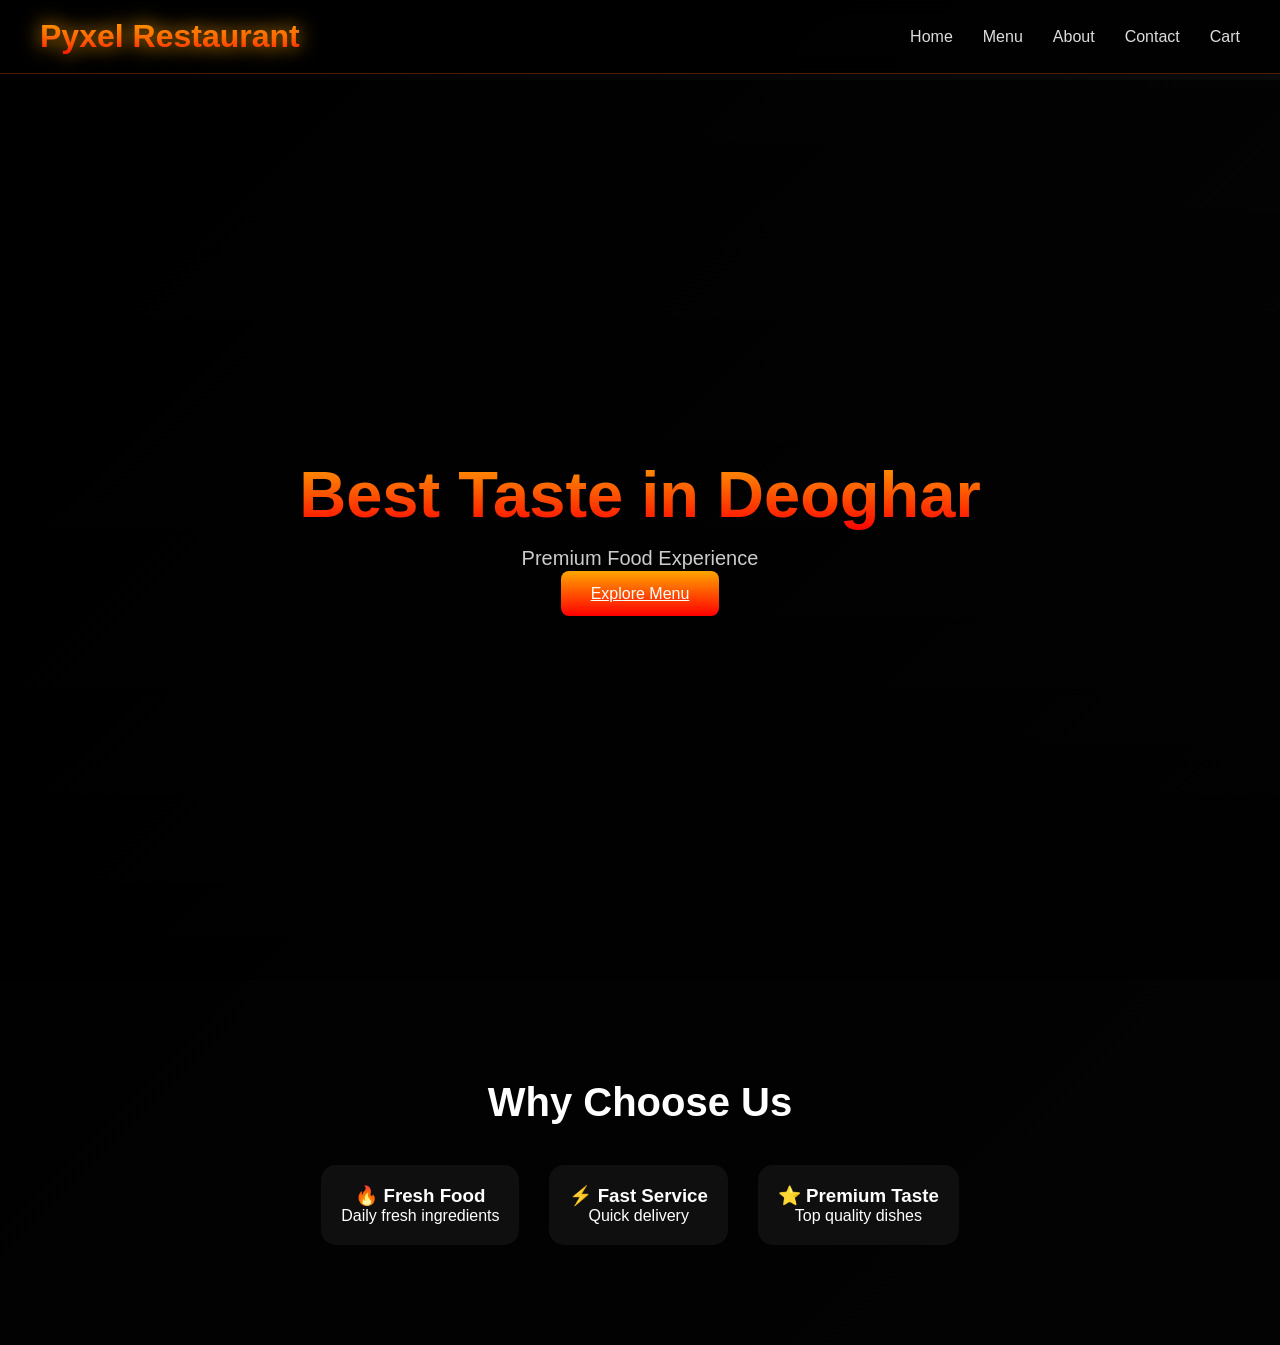
==== index.html @ 69cedcbf "first commit" ====
<!DOCTYPE html>
<html lang="en">
<head>
<meta charset="UTF-8">
<meta name="viewport" content="width=device-width, initial-scale=1.0">
<title>Pyxel Restaurant</title>
<link rel="stylesheet" href="css/style.css">
</head>

<body>

<nav class="navbar">
<div class="logo">Pyxel Restaurant</div>

<ul class="nav-links">
<li><a href="index.html">Home</a></li>
<li><a href="menu.html">Menu</a></li>
<li><a href="about.html">About</a></li>
<li><a href="contact.html">Contact</a></li>
<li><a href="cart.html">Cart</a></li>
</ul>
</nav>

<section class="hero">
<div class="overlay"></div>
<div class="hero-content">
<h1>Best Taste in Deoghar</h1>
<p>Premium Food Experience</p>
<a href="menu.html" class="btn">Explore Menu</a>
</div>
</section>

<section class="why">
<h2>Why Choose Us</h2>

<div class="cards">

<div class="card">
<h3>🔥 Fresh Food</h3>
<p>Daily fresh ingredients</p>
</div>

<div class="card">
<h3>⚡ Fast Service</h3>
<p>Quick delivery</p>
</div>

<div class="card">
<h3>⭐ Premium Taste</h3>
<p>Top quality dishes</p>
</div>

</div>
</section>

<script src="js/script.js"></script>
</body>
</html>
---- css/style.css ----
/* RESET */
*{
margin:0;
padding:0;
box-sizing:border-box;
font-family:'Poppins',sans-serif;
}

body{
background:linear-gradient(135deg,#000,#0a0a0a,#111);
color:white;
padding-top:80px;
overflow-x:hidden;
}

/* NAVBAR */
.navbar{
position:fixed;
top:0;
width:100%;
display:flex;
justify-content:space-between;
align-items:center;
padding:18px 40px;
background:rgba(0,0,0,0.85);
backdrop-filter:blur(10px);
z-index:1000;
border-bottom:1px solid rgba(255,100,0,0.3);
}

.logo{
font-size:32px;
font-weight:bold;
background:linear-gradient(orange,red);
-webkit-background-clip:text;
color:transparent;
text-shadow:0 0 20px orange;
}

/* NAV LINKS */
.nav-links{
display:flex;
gap:30px;
list-style:none;
}

.nav-links a{
color:#ddd;
text-decoration:none;
font-size:16px;
position:relative;
transition:0.3s;
}

.nav-links a:hover{
color:orange;
text-shadow:0 0 10px orange;
}

/* HERO */
.hero{
height:100vh;
background:url('https://images.unsplash.com/photo-1504674900247-0877df9cc836') center/cover no-repeat;
display:flex;
align-items:center;
justify-content:center;
text-align:center;
position:relative;
}

.overlay{
position:absolute;
width:100%;
height:100%;
background:linear-gradient(to bottom,rgba(0,0,0,0.7),rgba(0,0,0,0.9));
}

.hero-content{
position:relative;
z-index:2;
}

.hero h1{
font-size:65px;
background:linear-gradient(orange,red);
-webkit-background-clip:text;
color:transparent;
}

.hero p{
margin:15px 0;
font-size:20px;
color:#ccc;
}

/* BUTTON */
.btn{
padding:14px 30px;
background:linear-gradient(orange,red);
border:none;
border-radius:8px;
color:white;
cursor:pointer;
transition:0.3s;
}

.btn:hover{
box-shadow:0 0 25px orange;
transform:scale(1.05);
}

/* SECTION BASE */
section{
padding:100px 20px;
text-align:center;
}

/* WHY SECTION */
.why{
background:url('https://images.unsplash.com/photo-1555396273-367ea4eb4db5') center/cover;
position:relative;
}

.why::before{
content:"";
position:absolute;
width:100%;
height:100%;
background:rgba(0,0,0,0.8);
top:0;
left:0;
}

.why h2{
position:relative;
z-index:2;
font-size:40px;
margin-bottom:40px;
}

/* CARDS */
.cards{
display:flex;
justify-content:center;
gap:30px;
flex-wrap:wrap;
position:relative;
z-index:2;
}

.menu-grid{
display:grid;
grid-template-columns:repeat(auto-fit,minmax(320px,1fr));
gap:40px;
padding:60px;
}

.card{
background:rgba(255,255,255,0.05);
padding:20px;
border-radius:15px;
transition:0.4s;
position:relative;
overflow:hidden;
}

.card img{
width:100%;
height:260px;
object-fit:cover;
border-radius:12px;
}

/* HOVER EFFECT */
.card:hover{
transform:scale(1.05);
box-shadow:0 0 30px rgba(255,120,0,0.5);
}

/* ABOUT SECTION */
.page{
min-height:100vh;
display:flex;
flex-direction:column;
justify-content:center;
align-items:center;
text-align:center;
padding:120px 30px;
background:url('https://images.unsplash.com/photo-1544025162-d76694265947') center/cover;
position:relative;
}

.page::before{
content:"";
position:absolute;
width:100%;
height:100%;
background:rgba(0,0,0,0.85);
top:0;
left:0;
}

.page h1{
font-size:50px;
margin-bottom:20px;
position:relative;
z-index:2;
}

.page p{
max-width:900px;
font-size:18px;
line-height:1.8;
color:#ccc;
position:relative;
z-index:2;
}

/* CONTACT */
.contact{
background:url('https://images.unsplash.com/photo-1517248135467-4c7edcad34c4') center/cover;
position:relative;
min-height:100vh;
display:flex;
flex-direction:column;
justify-content:center;
align-items:center;
}

.contact::before{
content:"";
position:absolute;
width:100%;
height:100%;
background:rgba(0,0,0,0.85);
}

.contact *{
position:relative;
z-index:2;
}

/* SCROLL EFFECT */
section, .card{
animation:fadeIn 1s ease forwards;
}

@keyframes fadeIn{
from{opacity:0;transform:translateY(40px);}
to{opacity:1;transform:translateY(0);}
}

/* MOBILE */
@media(max-width:768px){
.hero h1{
font-size:40px;
}
}

.card button{
margin-top:15px;
padding:12px;
width:100%;
border:none;
border-radius:8px;
background:linear-gradient(45deg,orange,red);
color:white;
cursor:pointer;
position:relative;
overflow:hidden;
transition:0.3s;
}

/* ANIMATION */
.card button::before{
content:"";
position:absolute;
width:100%;
height:100%;
background:linear-gradient(120deg,transparent,rgba(255,255,255,0.4),transparent);
top:0;
left:-100%;
transition:0.5s;
}

.card button:hover::before{
left:100%;
}

.card button:hover{
transform:scale(1.05);
box-shadow:0 0 20px orange;
}

.contact-form{
display:flex;
flex-direction:column;
gap:15px;
width:300px;
margin:20px 0;
}

.contact-form input,
.contact-form textarea{
padding:12px;
border:none;
border-radius:8px;
background:#111;
color:white;
}

.contact-form button{
background:linear-gradient(orange,red);
border:none;
padding:12px;
border-radius:8px;
cursor:pointer;
}

.contact-form button:hover{
box-shadow:0 0 15px orange;
}

.cart-item{
background:#1a1a1a;
padding:15px;
border-radius:10px;
margin-bottom:15px;
}

.cart-item button{
margin:5px;
padding:6px 10px;
border:none;
border-radius:6px;
cursor:pointer;
background:#222;
color:white;
}

.cart-item button:hover{
background:orange;
}

.checkout-box{
margin-top:40px;
background:#111;
padding:25px;
border-radius:12px;
max-width:400px;
}

.checkout-box input,
.checkout-box textarea{
width:100%;
padding:12px;
margin:10px 0;
border:none;
border-radius:8px;
background:#222;
color:white;
}

.checkout-box label{
display:block;
margin:10px 0;
}

.checkout-box button{
width:100%;
padding:14px;
background:linear-gradient(orange,red);
border:none;
border-radius:8px;
cursor:pointer;
}

.checkout-box button:hover{
box-shadow:0 0 20px orange;
}

.radio-option{
display:flex;
align-items:center;
gap:10px;
background:#111;
padding:12px;
margin:10px 0;
border-radius:8px;
cursor:pointer;
transition:0.3s;
}

.radio-option:hover{
background:#222;
box-shadow:0 0 10px orange;
}

.radio-option input{
accent-color:orange;
cursor:pointer;
}
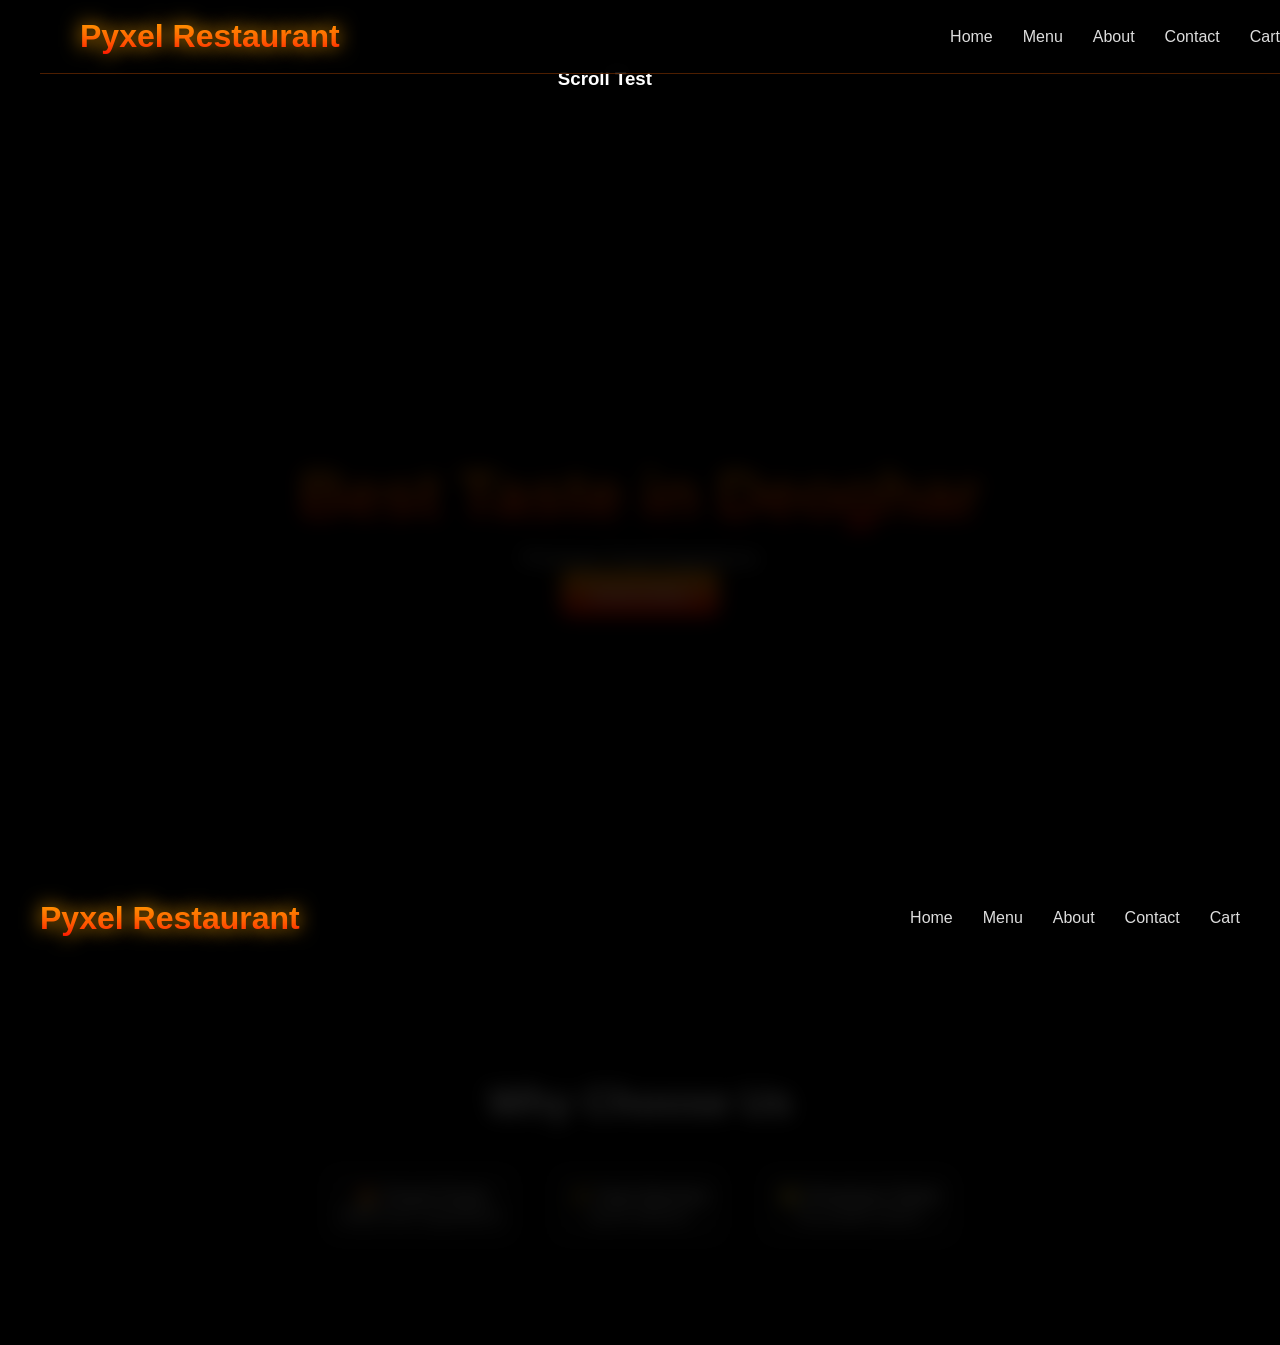
==== commit f77596b6: "Update index.html" ====
--- a/index.html
+++ b/index.html
@@ -11,7 +11,49 @@
 
 <nav class="navbar">
 <div class="logo">Pyxel Restaurant</div>
+<!DOCTYPE html>
+<html lang="en">
+<head>
+<meta charset="UTF-8">
+<meta name="viewport" content="width=device-width, initial-scale=1.0">
 
+<title>Pyxel Restaurant</title>
+
+<link rel="stylesheet" href="style.css">
+
+</head>
+<body>
+
+<!-- ================= NAVBAR ================= -->
+<nav class="navbar">
+
+<div class="logo">Pyxel Restaurant</div>
+
+<div class="hamburger" onclick="toggleMenu()">
+<span></span>
+<span></span>
+<span></span>
+</div>
+
+<ul class="nav-links">
+<li><a href="index.html">Home</a></li>
+<li><a href="menu.html">Menu</a></li>
+<li><a href="about.html">About</a></li>
+<li><a href="contact.html">Contact</a></li>
+<li><a href="cart.html">Cart</a></li>
+</ul>
+
+</nav>
+
+<!-- DEMO CONTENT -->
+<section style="height:200vh; padding:50px;">
+<h1 style="color:white;">Scroll Test</h1>
+</section>
+
+<script src="script.js"></script>
+
+</body>
+</html>
 <ul class="nav-links">
 <li><a href="index.html">Home</a></li>
 <li><a href="menu.html">Menu</a></li>
@@ -55,4 +97,4 @@
 
 <script src="js/script.js"></script>
 </body>
-</html>+</html>
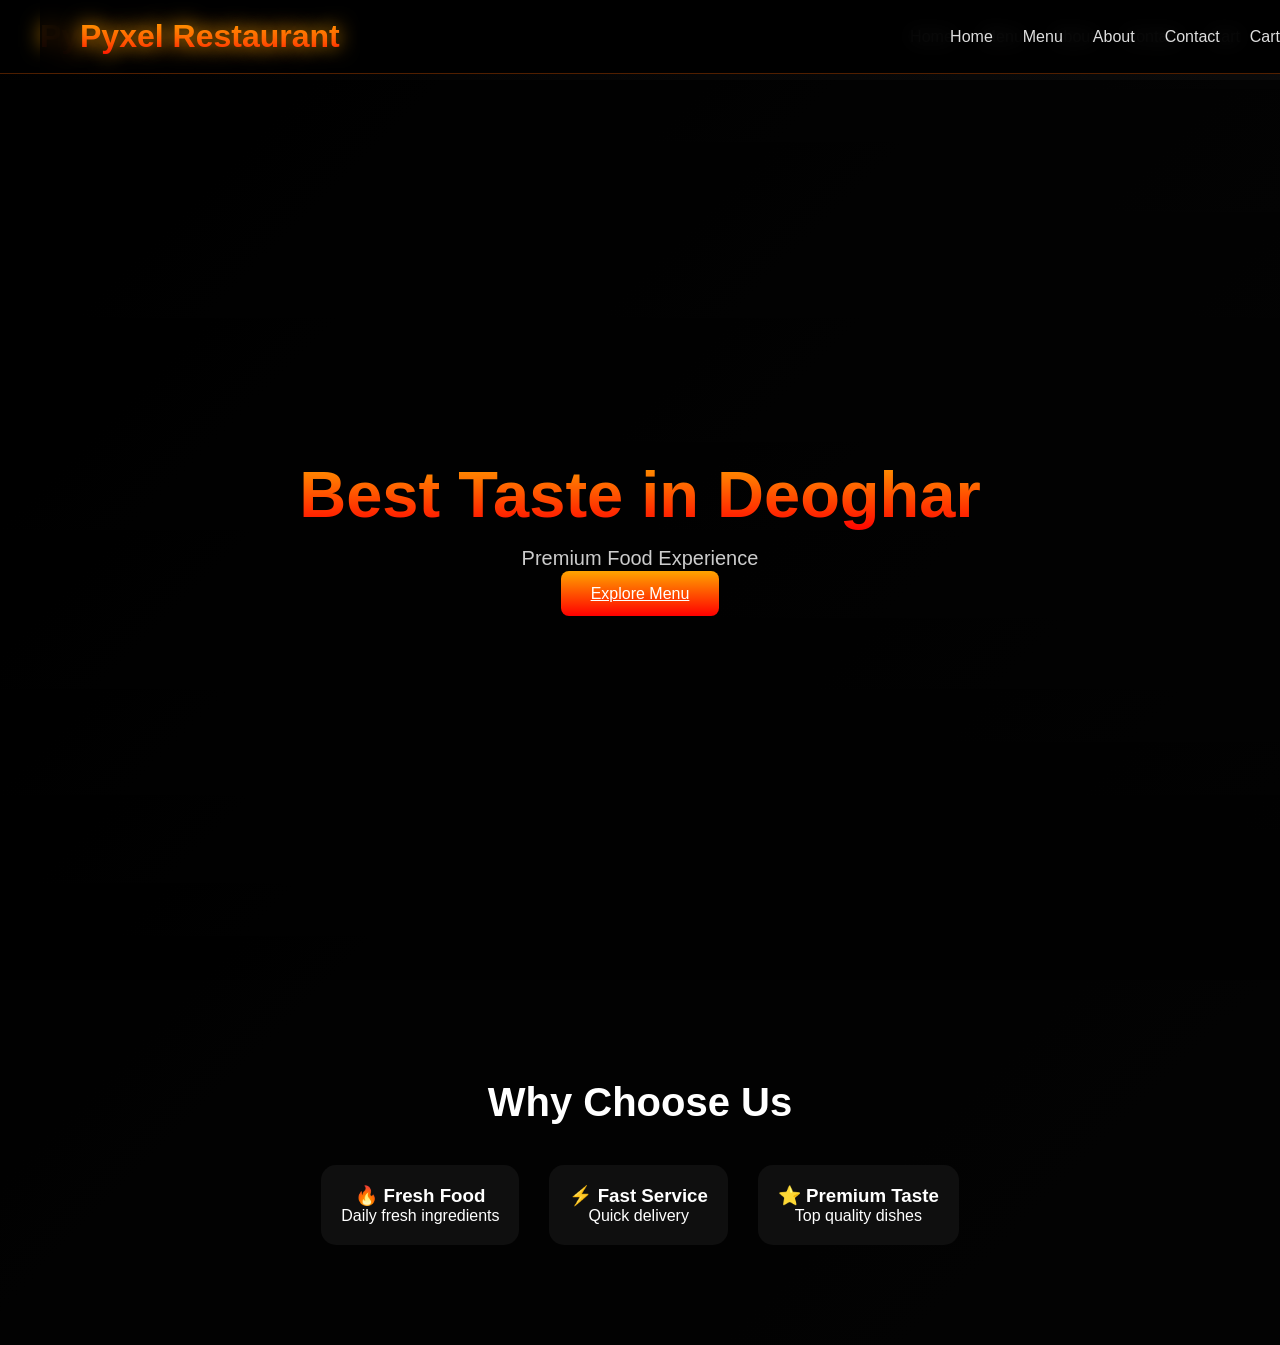
==== commit 2fb7ccb6: "Update index.html" ====
--- a/index.html
+++ b/index.html
@@ -44,12 +44,6 @@
 </ul>
 
 </nav>
-
-<!-- DEMO CONTENT -->
-<section style="height:200vh; padding:50px;">
-<h1 style="color:white;">Scroll Test</h1>
-</section>
-
 <script src="script.js"></script>
 
 </body>
--- a/css/style.css
+++ b/css/style.css
@@ -399,4 +399,68 @@
 .radio-option input{
 accent-color:orange;
 cursor:pointer;
-}+}
+
+/* HAMBURGER */
+.hamburger{
+display:none;
+}
+
+/* ================= MOBILE ================= */
+@media(max-width:768px){
+
+.hamburger{
+display:flex;
+flex-direction:column;
+gap:5px;
+cursor:pointer;
+z-index:1100;
+}
+
+.hamburger span{
+width:28px;
+height:3px;
+background:linear-gradient(90deg,orange,red);
+box-shadow:0 0 10px orange;
+border-radius:3px;
+transition:0.3s;
+}
+
+/* SLIDE MENU */
+.nav-links{
+position:fixed;
+top:0;
+right:-100%;
+width:70%;
+height:100vh;
+background:rgba(0,0,0,0.95);
+backdrop-filter:blur(12px);
+flex-direction:column;
+align-items:center;
+justify-content:center;
+gap:30px;
+transition:0.4s;
+}
+
+.nav-links.active{
+right:0;
+}
+
+.nav-links a{
+font-size:22px;
+}
+
+/* CLOSE (X) */
+.hamburger.open span:nth-child(1){
+transform:rotate(45deg) translate(6px,6px);
+}
+
+.hamburger.open span:nth-child(2){
+opacity:0;
+}
+
+.hamburger.open span:nth-child(3){
+transform:rotate(-45deg) translate(6px,-6px);
+}
+
+}
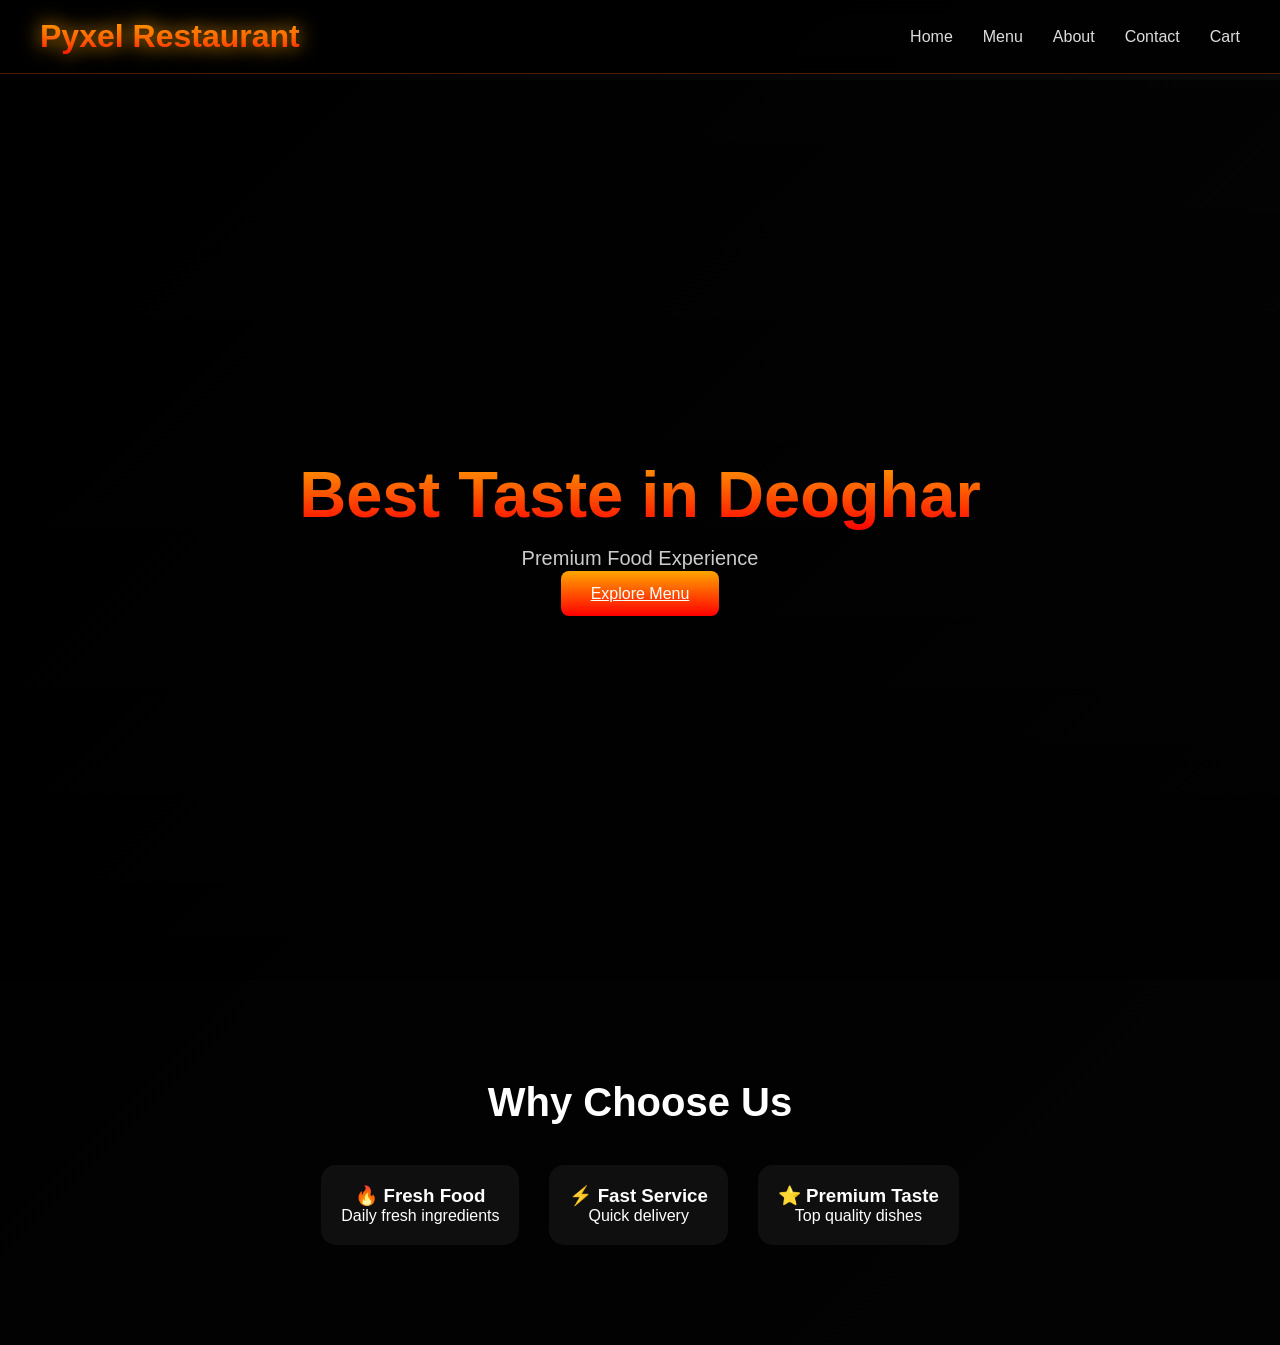
==== commit a7107430: "Update index.html" ====
--- a/index.html
+++ b/index.html
@@ -4,24 +4,10 @@
 <meta charset="UTF-8">
 <meta name="viewport" content="width=device-width, initial-scale=1.0">
 <title>Pyxel Restaurant</title>
+
 <link rel="stylesheet" href="css/style.css">
 </head>
 
-<body>
-
-<nav class="navbar">
-<div class="logo">Pyxel Restaurant</div>
-<!DOCTYPE html>
-<html lang="en">
-<head>
-<meta charset="UTF-8">
-<meta name="viewport" content="width=device-width, initial-scale=1.0">
-
-<title>Pyxel Restaurant</title>
-
-<link rel="stylesheet" href="style.css">
-
-</head>
 <body>
 
 <!-- ================= NAVBAR ================= -->
@@ -44,19 +30,8 @@
 </ul>
 
 </nav>
-<script src="script.js"></script>
 
-</body>
-</html>
-<ul class="nav-links">
-<li><a href="index.html">Home</a></li>
-<li><a href="menu.html">Menu</a></li>
-<li><a href="about.html">About</a></li>
-<li><a href="contact.html">Contact</a></li>
-<li><a href="cart.html">Cart</a></li>
-</ul>
-</nav>
-
+<!-- ================= HERO ================= -->
 <section class="hero">
 <div class="overlay"></div>
 <div class="hero-content">
@@ -66,6 +41,7 @@
 </div>
 </section>
 
+<!-- ================= WHY ================= -->
 <section class="why">
 <h2>Why Choose Us</h2>
 
@@ -89,6 +65,8 @@
 </div>
 </section>
 
+<!-- JS -->
 <script src="js/script.js"></script>
+
 </body>
 </html>
